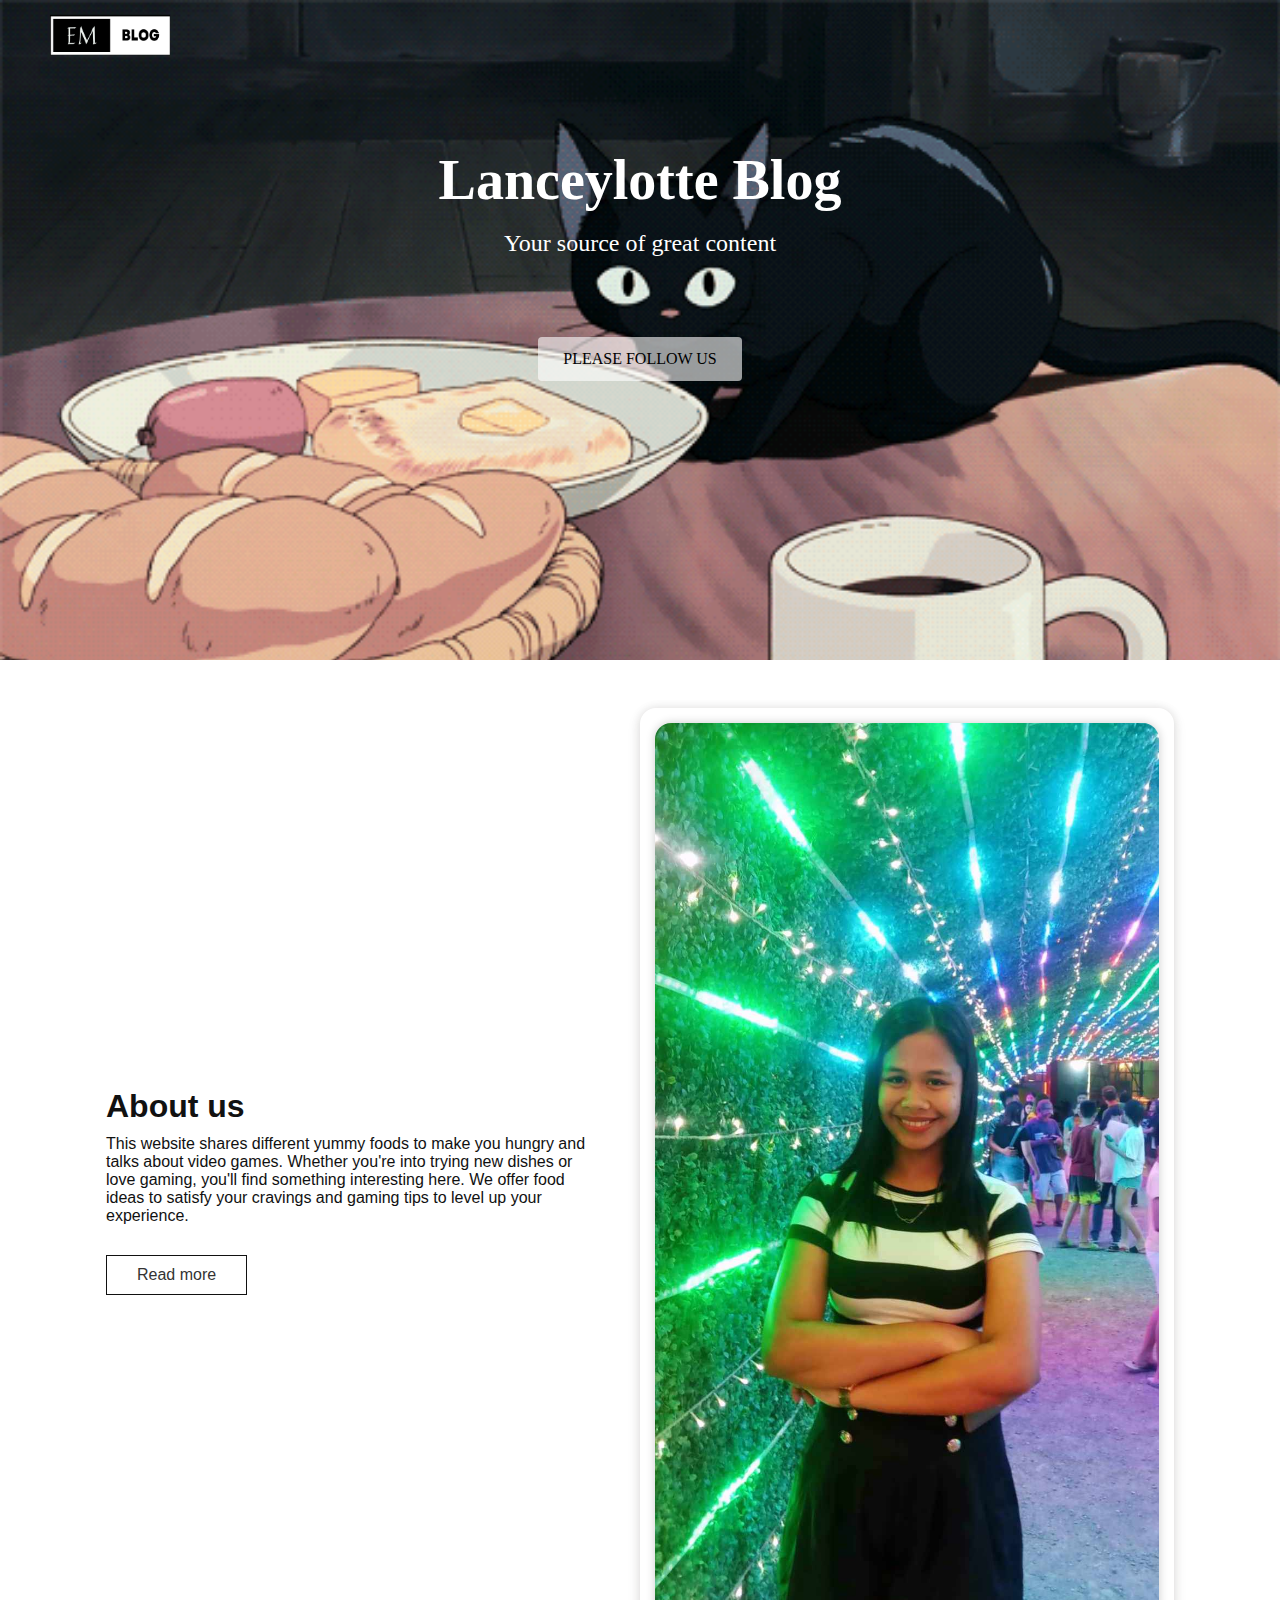
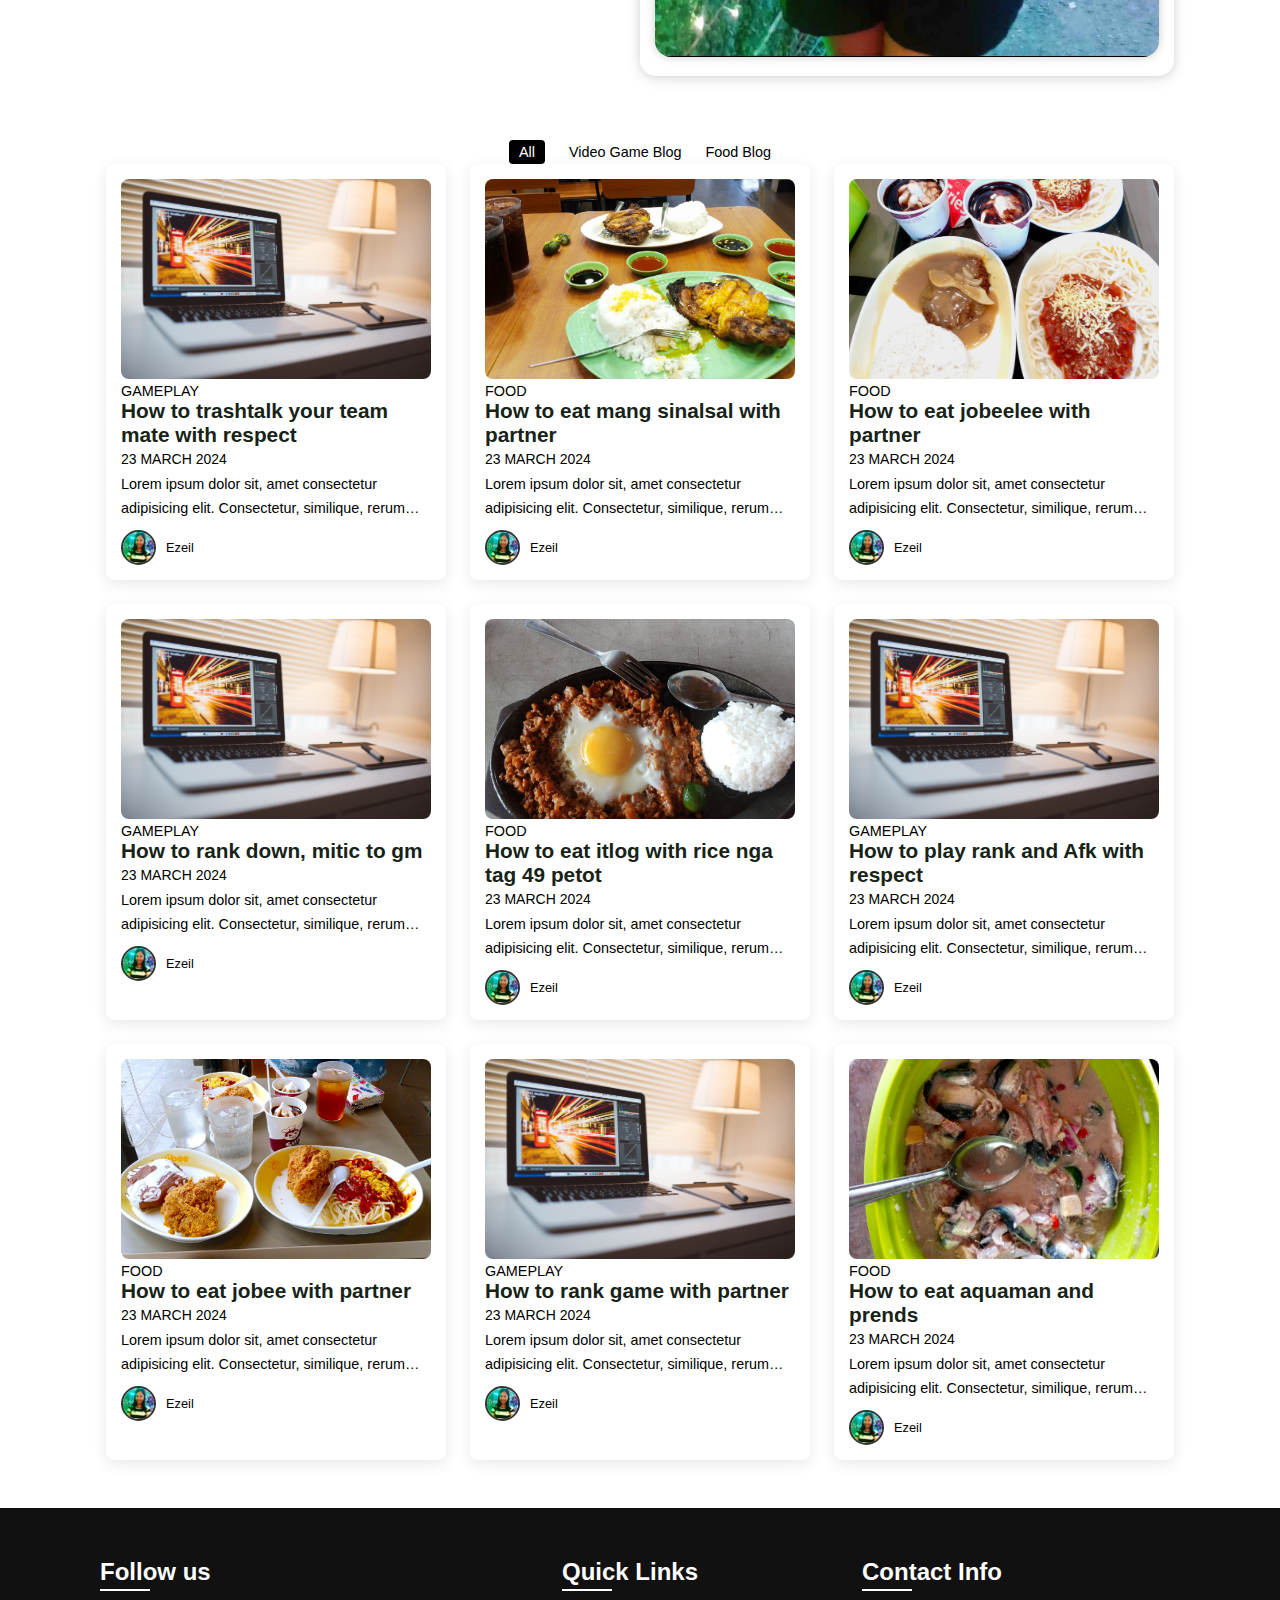
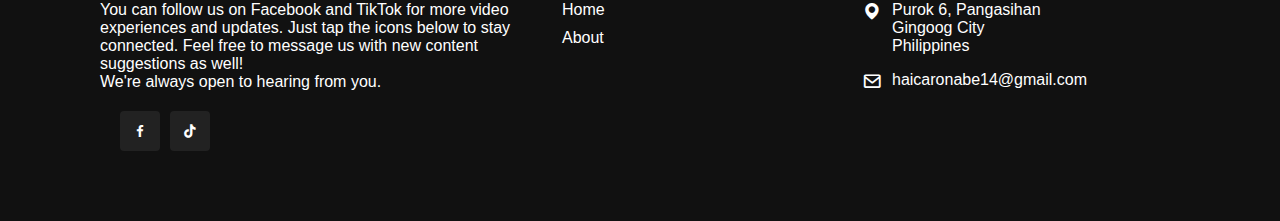
==== index.html @ 32dfd612 "ok" ====
<!DOCTYPE html>
<html lang="en">
<head>
    <meta charset="UTF-8">
    <meta http-equiv="X-UA-Compatible" content="IE=edge">
    <meta name="viewport" content="width=device-width, initial-scale=1.0">
    <title>Trend Blogger</title>
    <!-- Box-icon -->
    <link href='https://unpkg.com/boxicons@2.1.4/css/boxicons.min.css' rel='stylesheet'>
    <link rel="stylesheet" href="styles.css">
</head>
<body>

    <header>
        <div class="navcontainer">
            <img src="images/M (1).png" alt="" class="fitBg">
        </div>
        
    </header>
    <section class="home" id="home">
        <div class="home-content">
            <div class="home-text container">
                <h2 class="home-title">Lanceylotte Blog</h2>
                <br>
                <span class="home-subtitle">Your source of great content</span>
            </div>
            <div class="Follow">
                <a href="https://www.tiktok.com/@lanceylotte?_t=8kj4etvxg2M&_r=1" class="Follow">Please Follow Us</a>
            </div>
        </div>
    </section>
    
    <section class="about container" id="about">
        <div class="contentBx">
            <h2 class="titleText">About us</h2>
            <p class="title-text">
                This website shares different yummy foods to make you hungry and talks about video games. Whether you're into trying new dishes or love gaming, you'll find something interesting here. We offer food ideas to satisfy your cravings and gaming tips to level up your experience.
            </p>
            <a href="#" class="btn2">Read more</a>
        </div>
        <div class="imgBx">
            <img src="images/8.jpg" alt="" class="fitBg">
        </div>
    </section>





    <div class="post-filter container">
        <span class="filter-item active-filter" data-filter="all">All</span>
        <span class="filter-item" data-filter="tech">Video Game Blog</span>
        <span class="filter-item" data-filter="food">Food Blog</span>
    </div>
    
    <div class="post container">
        <!-- Post 1 -->
        <div class="post-box tech">
            <img src="images/img8.jpg" alt="" class="post-img">
            <h2 class="category">Gameplay</h2>
            <a href="#" class="post-title">How to trashtalk your team mate with respect</a>
            <span class="post-date">23 March 2024</span>
            <p class="post-description">Lorem ipsum dolor sit, amet consectetur adipisicing elit. Consectetur, similique, rerum excepturi harum, vitae facilis corrupti vel modi debitis est perferendis aut quasi ea unde repudiandae iste architecto. Corporis, voluptates.</p>
            <div class="profile">
                <img src="images/testi1.jpg" alt="" class="profile-img">
                <span class="profile-name">Ezeil</span>
            </div>
        </div>
        <!-- Post 2 -->
        <div class="post-box food">
            <img src="images/img2.jpg" alt="" class="post-img">
            <h2 class="category">Food</h2>
            <a href="#" class="post-title">How to eat mang sinalsal with partner</a>
            <span class="post-date">23 March 2024</span>
            <p class="post-description">Lorem ipsum dolor sit, amet consectetur adipisicing elit. Consectetur, similique, rerum excepturi harum, vitae facilis corrupti vel modi debitis est perferendis aut quasi ea unde repudiandae iste architecto. Corporis, voluptates.</p>
            <div class="profile">
                <img src="images/testi1.jpg" alt="" class="profile-img">
                <span class="profile-name">Ezeil</span>
            </div>
        </div>
        <!-- Post 3 -->
        <div class="post-box food">
            <img src="images/about.jpg" alt="" class="post-img">
            <h2 class="category">Food</h2>
            <a href="#" class="post-title">How to eat jobeelee with partner</a>
            <span class="post-date">23 March 2024</span>
            <p class="post-description">Lorem ipsum dolor sit, amet consectetur adipisicing elit. Consectetur, similique, rerum excepturi harum, vitae facilis corrupti vel modi debitis est perferendis aut quasi ea unde repudiandae iste architecto. Corporis, voluptates.</p>
            <div class="profile">
                <img src="images/testi1.jpg" alt="" class="profile-img">
                <span class="profile-name">Ezeil</span>
            </div>
        </div>
        <!-- Post 4 -->
        <div class="post-box tech">
            <img src="images/img8.jpg" alt="" class="post-img">
            <h2 class="category">Gameplay</h2>
            <a href="#" class="post-title">How to rank down, mitic to gm</a>
            <span class="post-date">23 March 2024</span>
            <p class="post-description">Lorem ipsum dolor sit, amet consectetur adipisicing elit. Consectetur, similique, rerum excepturi harum, vitae facilis corrupti vel modi debitis est perferendis aut quasi ea unde repudiandae iste architecto. Corporis, voluptates.</p>
            <div class="profile">
                <img src="images/testi1.jpg" alt="" class="profile-img">
                <span class="profile-name">Ezeil</span>
            </div>
        </div>
        <!-- Post 5 -->
        <div class="post-box food">
            <img src="images/5.jpg" alt="" class="post-img">
            <h2 class="category">Food</h2>
            <a href="#" class="post-title">How to eat itlog with rice nga tag 49 petot</a>
            <span class="post-date">23 March 2024</span>
            <p class="post-description">Lorem ipsum dolor sit, amet consectetur adipisicing elit. Consectetur, similique, rerum excepturi harum, vitae facilis corrupti vel modi debitis est perferendis aut quasi ea unde repudiandae iste architecto. Corporis, voluptates.</p>
            <div class="profile">
                <img src="images/testi1.jpg" alt="" class="profile-img">
                <span class="profile-name">Ezeil</span>
            </div>
        </div>
        <!-- Post 6 -->
        <div class="post-box tech">
            <img src="images/img8.jpg" alt="" class="post-img">
            <h2 class="category">Gameplay</h2>
            <a href="#" class="post-title">How to play rank and Afk with respect</a>
            <span class="post-date">23 March 2024</span>
            <p class="post-description">Lorem ipsum dolor sit, amet consectetur adipisicing elit. Consectetur, similique, rerum excepturi harum, vitae facilis corrupti vel modi debitis est perferendis aut quasi ea unde repudiandae iste architecto. Corporis, voluptates.</p>
            <div class="profile">
                <img src="images/testi1.jpg" alt="" class="profile-img">
                <span class="profile-name">Ezeil</span>
            </div>
        </div>
        <!-- Post 7 -->
        <div class="post-box food">
            <img src="images/6.jpg" alt="" class="post-img">
            <h2 class="category">Food</h2>
            <a href="#" class="post-title">How to eat jobee with partner</a>
            <span class="post-date">23 March 2024</span>
            <p class="post-description">Lorem ipsum dolor sit, amet consectetur adipisicing elit. Consectetur, similique, rerum excepturi harum, vitae facilis corrupti vel modi debitis est perferendis aut quasi ea unde repudiandae iste architecto. Corporis, voluptates.</p>
            <div class="profile">
                <img src="images/testi1.jpg" alt="" class="profile-img">
                <span class="profile-name">Ezeil</span>
            </div>
        </div>
        <!-- Post 1 -->
        <div class="post-box tech">
            <img src="images/img8.jpg" alt="" class="post-img">
            <h2 class="category">Gameplay</h2>
            <a href="#" class="post-title">How to rank game with partner</a>
            <span class="post-date">23 March 2024</span>
            <p class="post-description">Lorem ipsum dolor sit, amet consectetur adipisicing elit. Consectetur, similique, rerum excepturi harum, vitae facilis corrupti vel modi debitis est perferendis aut quasi ea unde repudiandae iste architecto. Corporis, voluptates.</p>
            <div class="profile">
                <img src="images/testi1.jpg" alt="" class="profile-img">
                <span class="profile-name">Ezeil</span>
            </div>
        </div>
        <!-- Post 9 -->
        <div class="post-box food">
            <img src="images/7.jpg" alt="" class="post-img">
            <h2 class="category">Food</h2>
            <a href="#" class="post-title">How to eat aquaman and prends</a>
            <span class="post-date">23 March 2024</span>
            <p class="post-description">Lorem ipsum dolor sit, amet consectetur adipisicing elit. Consectetur, similique, rerum excepturi harum, vitae facilis corrupti vel modi debitis est perferendis aut quasi ea unde repudiandae iste architecto. Corporis, voluptates.</p>
            <div class="profile">
                <img src="images/testi1.jpg" alt="" class="profile-img">
                <span class="profile-name">Ezeil</span>
            </div>
        </div>
    </div>

    <footer>
        <div class="footer-container">
            <div class="sec aboutus">
                <h2>Follow us</h2>
                <p>You can follow us on Facebook and TikTok for more video experiences and updates. Just tap the icons below to stay connected. Feel free to message us with new content suggestions as well! <br> We're always open to hearing from you.</p>
                <ul class="sci">
                    <li><a href="https://www.facebook.com/med.mabale"><i class="bx bxl-facebook"></i></a></li>
                    <li><a href="https://www.tiktok.com/@lanceylotte?_t=8kj4etvxg2M&_r=1"><i class="bx bxl-tiktok"></i></a></li>

                </ul>
            </div>
            <div class="sec quicklinks">
                <h2>Quick Links</h2>
                <ul>
                    <li><a href="#">Home</a></li>
                    <li><a href="#">About</a></li>
                </ul>
            </div>
            <div class="sec contactBx">
                <h2>Contact Info</h2>
                <ul class="info">
                    <li>
                        <span><i class='bx bxs-map'></i></span>
                        <span>Purok 6, Pangasihan <br> Gingoog City <br> Philippines</span>
                    </li>
                    <li>
                        <span><i class='bx bx-envelope' ></i></span>
                        <p><a href="mailto:haicaronabe14@gmail.com">haicaronabe14@gmail.com</a></p>
                    </li>
                </ul>
            </div>
        </div>
    </footer>

    
    <script src="https://ajax.googleapis.com/ajax/libs/jquery/3.5.1/jquery.min.js"></script>
    <script src="main.js"></script>
</body>
</html>
---- styles.css ----
@import url('https://fonts.googleapis.com/css2?family=Dancing Script&display=swap');

*{
    font-family: Arial, Helvetica, sans-serif;
    margin: 0;
    padding: 0;
    scroll-behavior: smooth;
    scroll-padding-top: 2rem;
    box-sizing: border-box;
}

/* root values */
:root{
    --container-color: #1a1e21;
    --second-color: #000000;
    --text-color: #172317;
    --bg-color: #fff;
}

::selection{
    color: var(--bg-color);
    background: var(--second-color);
}

a{
    text-decoration: none;
}

li{
    list-style: none;
}

img{
    width: 100%;

}

section{
    padding: 3rem 0 2rem;
}

.container{
    max-width: 1068px;
    margin: auto;
    width: 100%;
}

a{
    color: #fff;
}

/* Header */
header{
    position: fixed;
    top: 0;
    left: 0;
    width: 100%;
    z-index: 200;
}

header.shadow{
    background: var(--bg-color);
    box-shadow: 0 1px 4px hsl(0 4% 14% / 10%);
    transition: .5s;
}

header.shadow .logo{
    color: var(--text-color);
}

.nav{
    display: flex;
    align-items: center;
    justify-content: space-between;
    padding: 18px 0;
}

.navcontainer img {
    width: 120px; /* Set the width of the image */
    height: 40px; /* Maintain aspect ratio */
    margin-left: 50px;
    margin-top: 15px;
}



.Follow {
    position: relative; /* Ensure the button is positioned relative to its container */
    z-index: 2; /* Ensure button is above the background */
    margin-top: 20px; /* Adjust margin if necessary */
    text-align: center;
}

.Follow a {
    display: inline-block;
    padding: 1% 2%; /* Adjust padding using percentage values */
    text-transform: uppercase;
    font-weight: 500;
    border-radius: 4px;
    background: rgba(255, 255,255, 0.6); /* Faded black color */
    color: rgba(0, 0, 0); /* Faded black text */
    font-family: cursive;
    text-decoration: none;
    transition: 0.5s;
}

.Follow a:hover {
    background: rgba(0, 0, 0, 0.7); /* Faded black on hover */
    color: rgba(255, 255, 255, 0.9); /* White text on hover */
    transition: 0.5s;
}


.home {
    width: 100%;
    min-height: 660px;
    position: relative; /* Add position relative for absolute positioning */
}

.home::after,
.home::before {
    content: "";
    position: absolute;
    top: 0;
    left: 0;
    width: 100%;
    height: 100%;
    background-repeat: no-repeat;
    background-size: cover;
    animation: swapBackground 10s linear infinite; /* Change 10s to 5s for swapping every 5 seconds */
    z-index: -1; /* Set a negative z-index to move behind the content */
}

@keyframes swapBackground {
    0%, 50% {
        opacity: 1;
    }
    50.01%, 100% {
        opacity: 0;
    }
}

.home::after {
    background-image: url("images/11.gif"); /* Initial background */
    animation-delay: 5s; /* Delay the start of animation */
}

.home::before {
    background-image: url("images/12.gif"); /* Second background */
    animation-delay: 0s; /* No delay for second background */
}

.home-content {
    position: relative;
    z-index: 1; /* Ensure content is above background */
}

/* Additional styles for .Follow, .container, etc. */



.home-text{
    color: var(--bg-color);
    display: flex;
    flex-direction: column;
    align-items: center; /* Center horizontally */
    text-align: center; /* Center text */
}

.home-title{
    font-size: 3.5rem;
    font-family: cursive;
    margin-top: 100px;
}

.home-subtitle{
    font-size: 1.5rem;
    font-weight: 400;
    font-family: cursive;
    margin-bottom: 40px;
}

.about{
    position: relative;
    width: 100%;
    display: flex !important;
    justify-content: center;
    align-items: center;
}

.about .contentBx{
    max-width: 50%;
    width: 50%;
    text-align: left;
    padding-right: 40px;
}

.titleText{
    font-weight: 600;
    color: #111;
    font-size: 2rem;
    margin-bottom: 10px;
}

.title-text{
    color: #111;
    font-size: 1em;
}

.about .imgBx {
    position: relative;
    min-width: 50%;
    width: 50%;
    min-height: 500px;
    box-shadow: 0 4px 14px hsl(35deg 25% 15% / 10%), 0 0 10px rgba(0, 0, 0, 0.1); /* Adding additional shadow */
    padding: 15px;
    border-radius: 1rem;
}

.about .imgBx .fitBg {
    border-radius: 1rem;
    box-shadow: 0 0 10px rgba(0, 0, 0, 0.2); /* Adding shadow to .fitBg */
}

.btn2{
    position: relative;
    display: inline-block;
    margin-top: 30px;
    padding: 10px 30px;
    background: #fff;
    border: .8px solid #111;
    color: #333;
    text-decoration: none;
    transition: 0.5s;
}

.btn2:hover{
    background-color: var(--second-color);
    border: none;
    color: #fff;
    transition: 0.5s;
}

.post-filter{
    display: flex;
    justify-content: center;
    align-items: center;
    column-gap: 1.5rem;
    margin-top: 2rem !important;
}

.filter-item{
    font-size: 0.9rem;
    font-weight: 500;
    cursor: pointer;
}

.active-filter{
    background: var(--second-color);
    color: var(--bg-color);
    padding: 4px 10px;
    border-radius: 4px;
}

.post{
    display: grid;
    grid-template-columns: repeat(auto-fit, minmax(280px, auto));
    justify-content: center;
    gap: 1.5rem;
}

.post-box{
    background: var(--bg-color);
    box-shadow: 0 4px 14px hsl(35deg 25% 15% / 10%);
    padding: 15px;
    border-radius: 0.5rem;
}

.post-img{
    width: 100%;
    height: 200px;
    object-fit: cover;
    object-position: center;
    border-radius: 0.5rem;
}

.category{
    font-size: 0.9rem;
    font-weight: 500;
    text-transform: uppercase;
    color: var(--second-color);
}

.post-title{
    font-size: 1.3rem;
    font-weight: 600;
    color: var(--text-color);
    display: -webkit-box;
    -webkit-line-clamp: 2;
    -webkit-box-orient: vertical;
    overflow: hidden;
}

.post-date{
    display: flex;
    font-size: 0.875rem;
    text-transform: uppercase;
    margin-top: 4px;
    font-weight: 400;
}

.post-description{
    font-size: 0.9rem;
    line-height: 1.5rem;
    margin: 5px 0 10px;
    display: -webkit-box;
    -webkit-line-clamp: 2;
    -webkit-box-orient: vertical;
    overflow: hidden;
}

.profile{
    display: flex;
    align-items: center;
    gap: 10px;
}

.profile-img{
    width: 35px;
    height: 35px;
    border-radius: 50%;
    object-fit: cover;
    object-position: center;
    border: 2px solid rgba(0, 0,0, 0.8);
}

.profile-name{
    font-size: .8rem;
    font-weight: 500;
}

footer{
    position: relative;
    width: 100%;
    height: auto;
    padding: 50px 100px;
    margin-top: 3rem;
    background: #111;
    display: flex;
    font-family: sans-serif;
    justify-content: space-between;
}

.footer-container{
    display: flex;
    justify-content: space-between;
    flex-wrap: wrap;
    flex-direction: row;
}

.footer-container .sec{
    margin-right: 30px;
}

.footer-container .sec.aboutus{
    width: 40%;
}

.footer-container h2{
    position: relative;
    color: #fff;
    margin-bottom: 15px;
}

.footer-container h2::before{
    content: '';
    position: absolute;
    bottom: -5px;
    left: 0;
    width: 50px;
    height: 2px;
    background: var(--bg-color);
}

footer p{
    color: #fff;
}

.sci{
    margin: 20px;
    display: flex;
}

.sci li{
    list-style: none;
}

.sci li a{
    display: inline-block;
    width: 40px;
    height: 40px;
    background: #222;
    display: flex;
    justify-content: center;
    align-items: center;
    margin-right: 10px;
    text-decoration: none;
    border-radius: 4px;
    transition: .5s;
}

.sci li a:hover{
    background: #fff;
    color: #000000;
}

.sci i a .bx{
    color: #fff;
    font-size: 20px;
}

.quicklinks{
    position: relative;
    width: 25%;
}

.quicklinks ul li{
    list-style: none;
}

.quicklinks ul li a{
    color: #fff;
    text-decoration: none;
    margin-bottom: 10px;
    display: inline-block;
    transition: .3s;
}

.quicklinks ul li a:hover{
    color: #999;
}

.footer-container .contactBx{
    width: calc(35% - 60px);
    margin-right: 0 !important;
}

.contactBx .info{
    position: relative;
}

.contactBx .info li{
    display: flex !important;
    margin-bottom: 16px;
}

.contactBx .info li span:nth-child(1){
    color: #fff;
    font-size: 20px;
    margin-right: 10px;
}

.contactBx .info li span{
    color: #fff;
}

.contactBx .info li a{
    color: #fff;
    text-decoration: none;
    transition: .5s;
}

.contactBx .info li a:hover{
    color: #999;
}

@media (max-width: 1060px){
    .container{
        margin: 0 auto;
        width: 95%;
    }

    .home-text{
        width: 100%
    }
}

@media (max-width: 768px){
    .nav{
        padding: 10px 0;
    }

    section{
        padding: 2rem 0 !important;
    }

    .header-content{
        margin-top: 3rem !important;
    }

    .home{
        min-height: 380px;
    }

    .home-title{
        font-size: 3rem;
    }

    .header-title{
        font-size: 2rem;
    }

    .header-img{
        height: 370px;
    }

    .about{
        flex-direction: column;
    }

    .about .contentBx{
        min-width: 100%;
        width: 100%;
        text-align: center;
        padding-right: 0px;
    }

    .about .contentBx,
    .about .imgBx{
        min-width: 100%;
        width: 100%;
        padding-right: 0px;
        text-align: center;
    }

    .about .imgBx{
        min-height: 250px;
    }

    .btn2{
        margin-bottom: 30px;
    }

    .post-header{
        height: 435px;
    }

    .post-header{
        margin-top: 9rem !important;
    }
}

@media (max-width: 570px){
    .post-header{
        height: 390px;
    }

    .header-title{
        width: 100%;
    }

    .header-img{
        height: 340px;
    }
}

@media (max-width: 396px){
    .home-title{
        font-size: 2rem;
    }

    .home-subtitle{
        font-size: 0.9rem;
    }

    .home{
        min-height: 300px;
    }

    .post-box{
        padding: 10px;
    }

    .header-title{
        font-size: 1.4rem;
    }

    .header-img{
        height: 240px;
    }

    .post-header{
        height: 335px;
    }

    .header-img{
        height: 340px;
    }
}

/* Footer Media Query */
@media (max-width: 991px){
    footer{
        padding: 40px;
        font-size: 20px;
    }

    footer .footer-container{
        flex-direction: column;
    }

    footer .footer-container .sec{
        margin-right: 0;
        margin-bottom: 40px;
    }

    footer .footer-container .sec.aboutus{
        width: 100% !important;
    }

    footer .footer-container .quicklinks{
        width: 100%;
    }

    footer .footer-container .contactBx{
        width: 100%;
    }
}
/* Adjust button size for smaller screens */
@media screen and (max-width: 768px) {
    .Follow a {
        padding: 4% 8%; /* Adjust padding for smaller screens */
    }
}
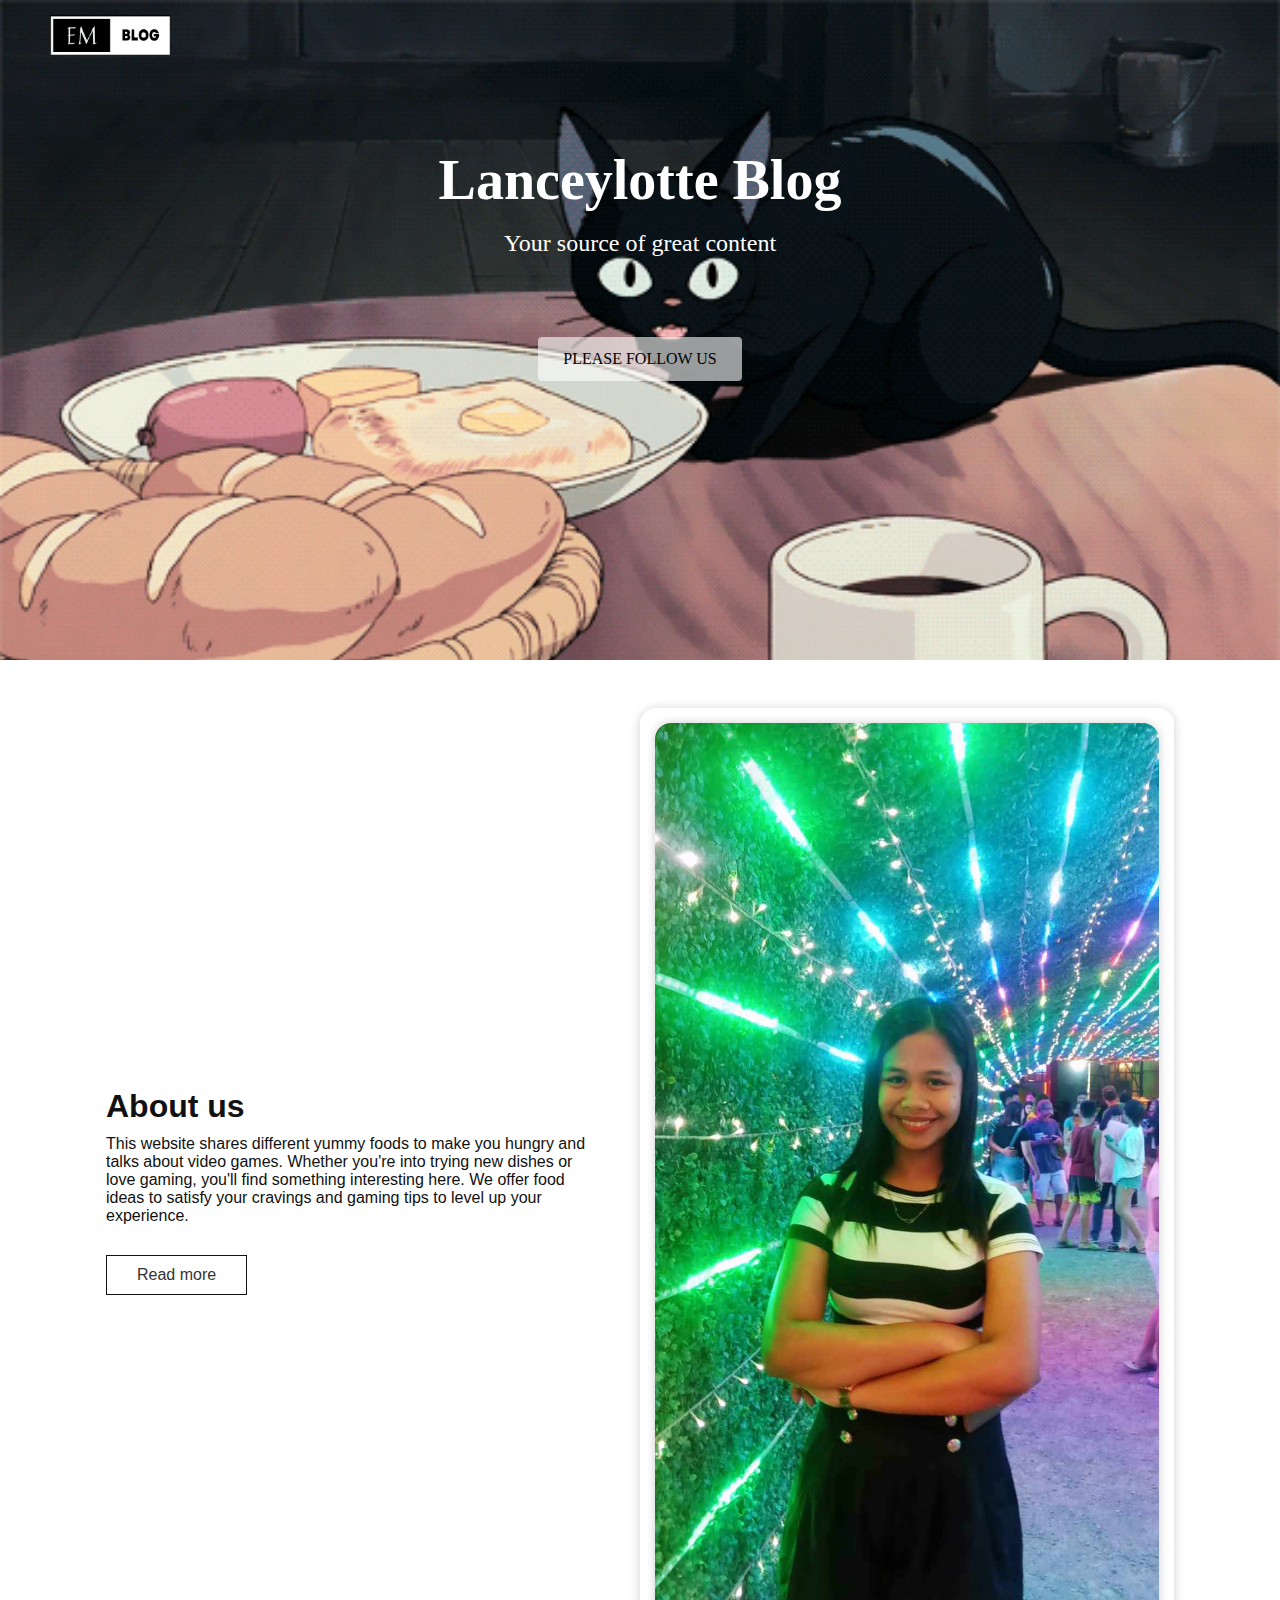
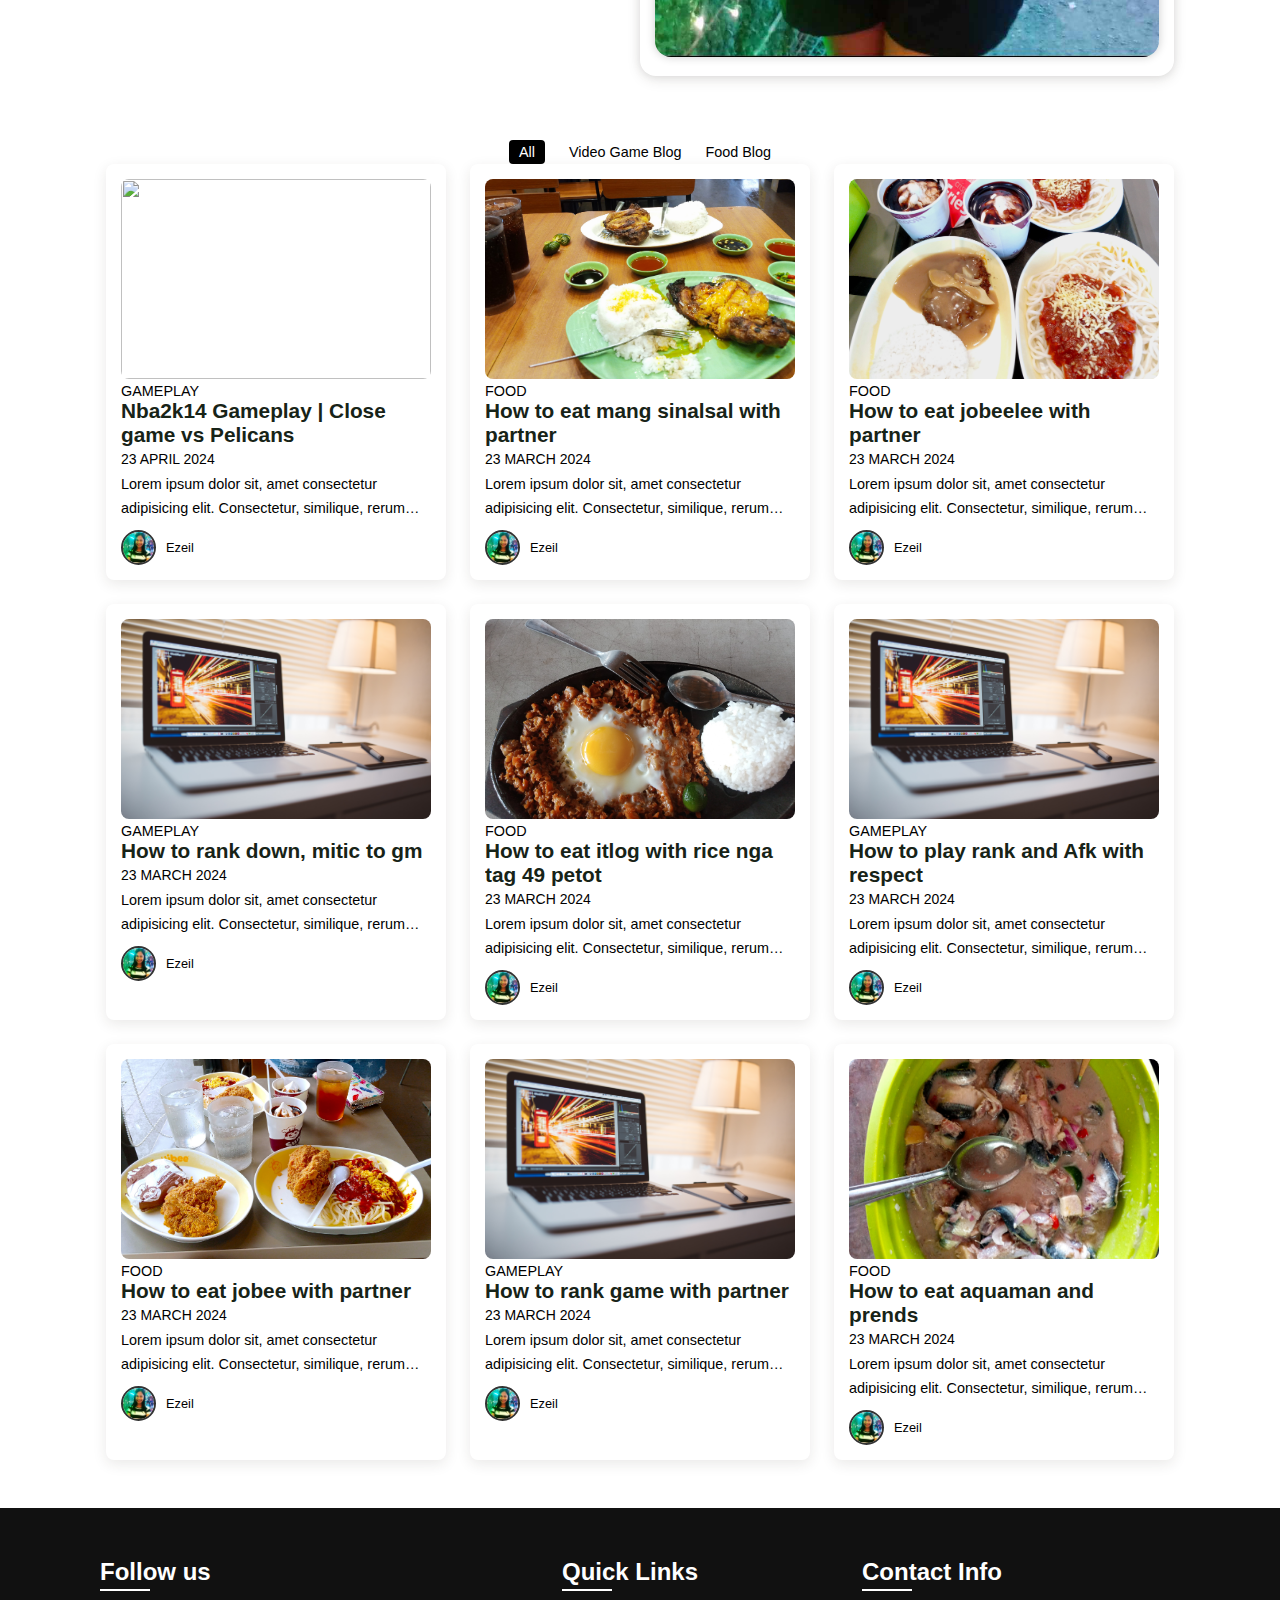
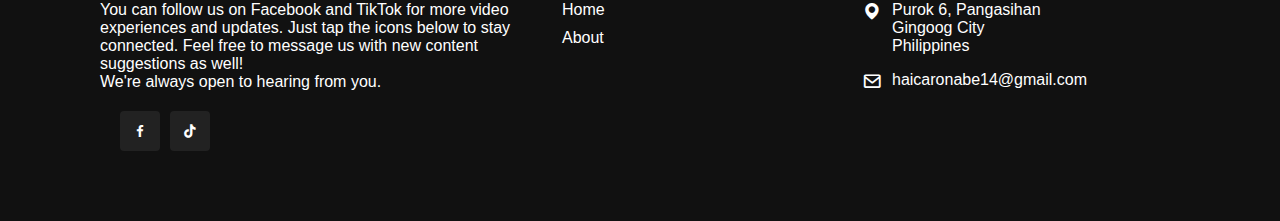
==== commit 47099ef7: "index.html" ====
--- a/index.html
+++ b/index.html
@@ -57,10 +57,10 @@
     <div class="post container">
         <!-- Post 1 -->
         <div class="post-box tech">
-            <img src="images/img8.jpg" alt="" class="post-img">
-            <h2 class="category">Gameplay</h2>
-            <a href="#" class="post-title">How to trashtalk your team mate with respect</a>
-            <span class="post-date">23 March 2024</span>
+            <img src="images/blog1.png" alt="" class="post-img">
+            <h2 class="category">Gameplay</h2>
+            <a href="review1.html" class="post-title">Nba2k14 Gameplay | Close game vs Pelicans</a>
+            <span class="post-date">23 April 2024</span>
             <p class="post-description">Lorem ipsum dolor sit, amet consectetur adipisicing elit. Consectetur, similique, rerum excepturi harum, vitae facilis corrupti vel modi debitis est perferendis aut quasi ea unde repudiandae iste architecto. Corporis, voluptates.</p>
             <div class="profile">
                 <img src="images/testi1.jpg" alt="" class="profile-img">
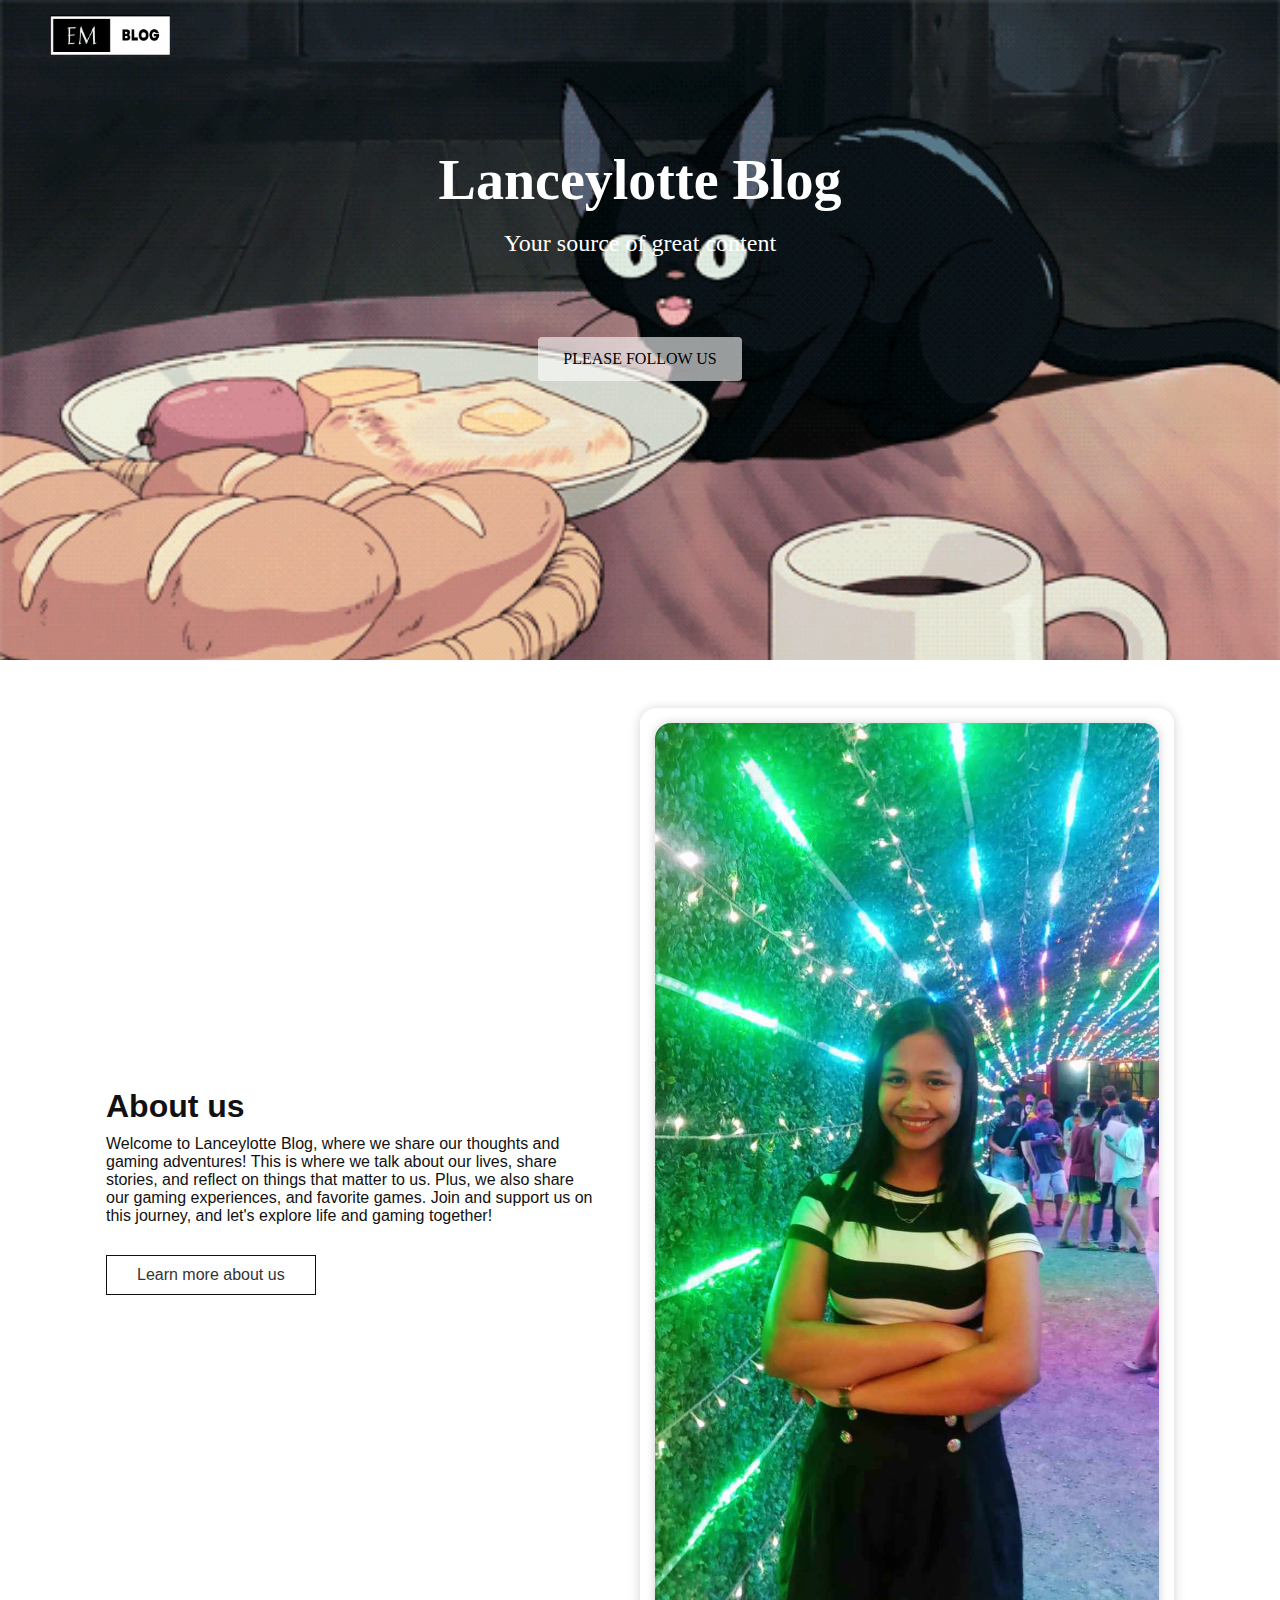
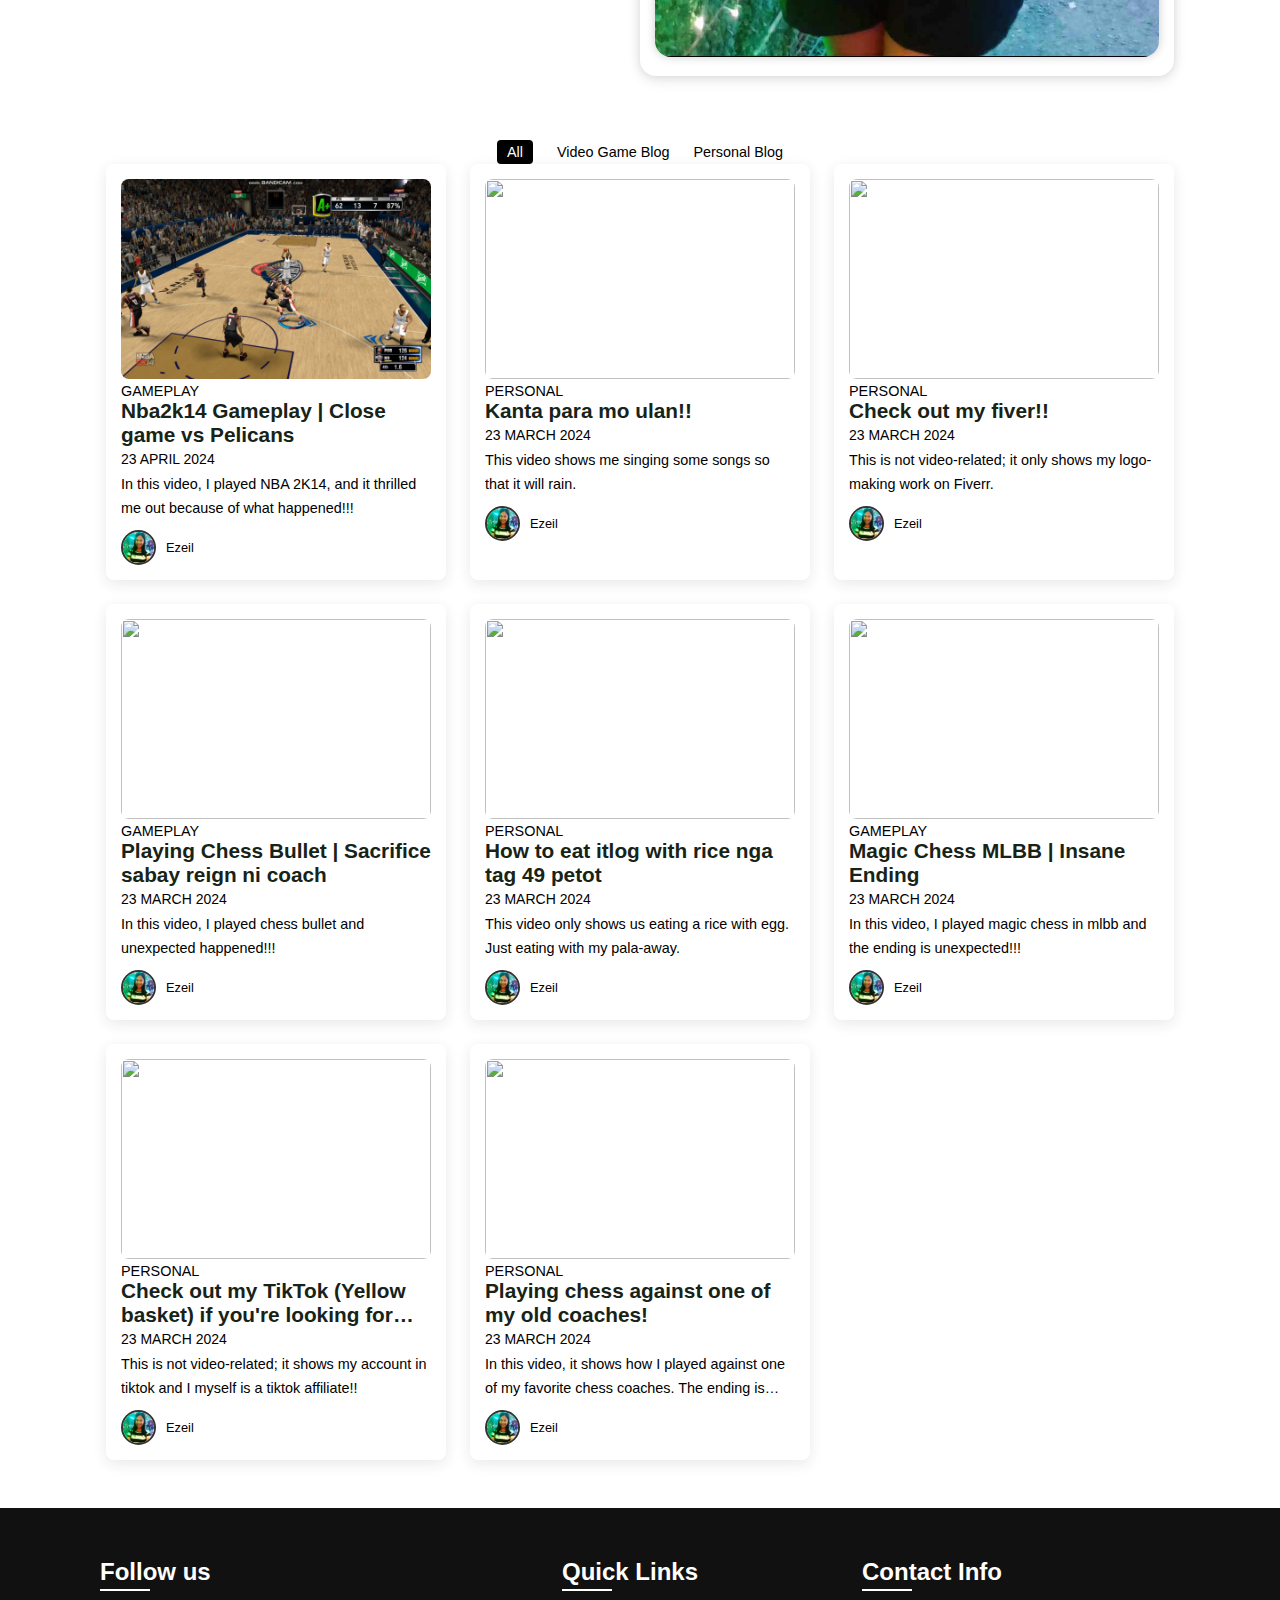
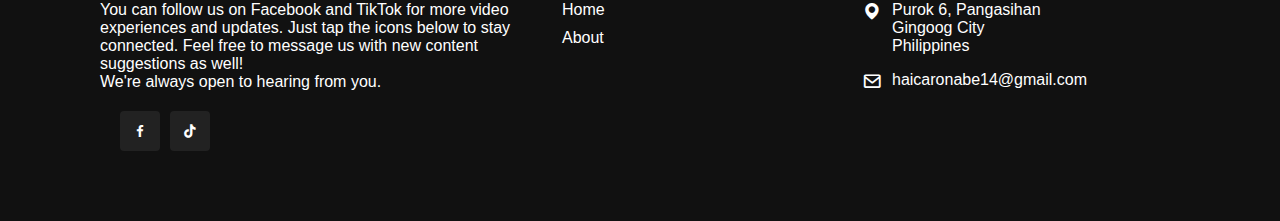
==== commit b318aac5: "Add files via upload" ====
--- a/index.html
+++ b/index.html
@@ -1,206 +1,194 @@
-
-<!DOCTYPE html>
-<html lang="en">
-<head>
-    <meta charset="UTF-8">
-    <meta http-equiv="X-UA-Compatible" content="IE=edge">
-    <meta name="viewport" content="width=device-width, initial-scale=1.0">
-    <title>Trend Blogger</title>
-    <!-- Box-icon -->
-    <link href='https://unpkg.com/boxicons@2.1.4/css/boxicons.min.css' rel='stylesheet'>
-    <link rel="stylesheet" href="styles.css">
-</head>
-<body>
-
-    <header>
-        <div class="navcontainer">
-            <img src="images/M (1).png" alt="" class="fitBg">
-        </div>
-        
-    </header>
-    <section class="home" id="home">
-        <div class="home-content">
-            <div class="home-text container">
-                <h2 class="home-title">Lanceylotte Blog</h2>
-                <br>
-                <span class="home-subtitle">Your source of great content</span>
-            </div>
-            <div class="Follow">
-                <a href="https://www.tiktok.com/@lanceylotte?_t=8kj4etvxg2M&_r=1" class="Follow">Please Follow Us</a>
-            </div>
-        </div>
-    </section>
-    
-    <section class="about container" id="about">
-        <div class="contentBx">
-            <h2 class="titleText">About us</h2>
-            <p class="title-text">
-                This website shares different yummy foods to make you hungry and talks about video games. Whether you're into trying new dishes or love gaming, you'll find something interesting here. We offer food ideas to satisfy your cravings and gaming tips to level up your experience.
-            </p>
-            <a href="#" class="btn2">Read more</a>
-        </div>
-        <div class="imgBx">
-            <img src="images/8.jpg" alt="" class="fitBg">
-        </div>
-    </section>
-
-
-
-
-
-    <div class="post-filter container">
-        <span class="filter-item active-filter" data-filter="all">All</span>
-        <span class="filter-item" data-filter="tech">Video Game Blog</span>
-        <span class="filter-item" data-filter="food">Food Blog</span>
-    </div>
-    
-    <div class="post container">
-        <!-- Post 1 -->
-        <div class="post-box tech">
-            <img src="images/blog1.png" alt="" class="post-img">
-            <h2 class="category">Gameplay</h2>
-            <a href="review1.html" class="post-title">Nba2k14 Gameplay | Close game vs Pelicans</a>
-            <span class="post-date">23 April 2024</span>
-            <p class="post-description">Lorem ipsum dolor sit, amet consectetur adipisicing elit. Consectetur, similique, rerum excepturi harum, vitae facilis corrupti vel modi debitis est perferendis aut quasi ea unde repudiandae iste architecto. Corporis, voluptates.</p>
-            <div class="profile">
-                <img src="images/testi1.jpg" alt="" class="profile-img">
-                <span class="profile-name">Ezeil</span>
-            </div>
-        </div>
-        <!-- Post 2 -->
-        <div class="post-box food">
-            <img src="images/img2.jpg" alt="" class="post-img">
-            <h2 class="category">Food</h2>
-            <a href="#" class="post-title">How to eat mang sinalsal with partner</a>
-            <span class="post-date">23 March 2024</span>
-            <p class="post-description">Lorem ipsum dolor sit, amet consectetur adipisicing elit. Consectetur, similique, rerum excepturi harum, vitae facilis corrupti vel modi debitis est perferendis aut quasi ea unde repudiandae iste architecto. Corporis, voluptates.</p>
-            <div class="profile">
-                <img src="images/testi1.jpg" alt="" class="profile-img">
-                <span class="profile-name">Ezeil</span>
-            </div>
-        </div>
-        <!-- Post 3 -->
-        <div class="post-box food">
-            <img src="images/about.jpg" alt="" class="post-img">
-            <h2 class="category">Food</h2>
-            <a href="#" class="post-title">How to eat jobeelee with partner</a>
-            <span class="post-date">23 March 2024</span>
-            <p class="post-description">Lorem ipsum dolor sit, amet consectetur adipisicing elit. Consectetur, similique, rerum excepturi harum, vitae facilis corrupti vel modi debitis est perferendis aut quasi ea unde repudiandae iste architecto. Corporis, voluptates.</p>
-            <div class="profile">
-                <img src="images/testi1.jpg" alt="" class="profile-img">
-                <span class="profile-name">Ezeil</span>
-            </div>
-        </div>
-        <!-- Post 4 -->
-        <div class="post-box tech">
-            <img src="images/img8.jpg" alt="" class="post-img">
-            <h2 class="category">Gameplay</h2>
-            <a href="#" class="post-title">How to rank down, mitic to gm</a>
-            <span class="post-date">23 March 2024</span>
-            <p class="post-description">Lorem ipsum dolor sit, amet consectetur adipisicing elit. Consectetur, similique, rerum excepturi harum, vitae facilis corrupti vel modi debitis est perferendis aut quasi ea unde repudiandae iste architecto. Corporis, voluptates.</p>
-            <div class="profile">
-                <img src="images/testi1.jpg" alt="" class="profile-img">
-                <span class="profile-name">Ezeil</span>
-            </div>
-        </div>
-        <!-- Post 5 -->
-        <div class="post-box food">
-            <img src="images/5.jpg" alt="" class="post-img">
-            <h2 class="category">Food</h2>
-            <a href="#" class="post-title">How to eat itlog with rice nga tag 49 petot</a>
-            <span class="post-date">23 March 2024</span>
-            <p class="post-description">Lorem ipsum dolor sit, amet consectetur adipisicing elit. Consectetur, similique, rerum excepturi harum, vitae facilis corrupti vel modi debitis est perferendis aut quasi ea unde repudiandae iste architecto. Corporis, voluptates.</p>
-            <div class="profile">
-                <img src="images/testi1.jpg" alt="" class="profile-img">
-                <span class="profile-name">Ezeil</span>
-            </div>
-        </div>
-        <!-- Post 6 -->
-        <div class="post-box tech">
-            <img src="images/img8.jpg" alt="" class="post-img">
-            <h2 class="category">Gameplay</h2>
-            <a href="#" class="post-title">How to play rank and Afk with respect</a>
-            <span class="post-date">23 March 2024</span>
-            <p class="post-description">Lorem ipsum dolor sit, amet consectetur adipisicing elit. Consectetur, similique, rerum excepturi harum, vitae facilis corrupti vel modi debitis est perferendis aut quasi ea unde repudiandae iste architecto. Corporis, voluptates.</p>
-            <div class="profile">
-                <img src="images/testi1.jpg" alt="" class="profile-img">
-                <span class="profile-name">Ezeil</span>
-            </div>
-        </div>
-        <!-- Post 7 -->
-        <div class="post-box food">
-            <img src="images/6.jpg" alt="" class="post-img">
-            <h2 class="category">Food</h2>
-            <a href="#" class="post-title">How to eat jobee with partner</a>
-            <span class="post-date">23 March 2024</span>
-            <p class="post-description">Lorem ipsum dolor sit, amet consectetur adipisicing elit. Consectetur, similique, rerum excepturi harum, vitae facilis corrupti vel modi debitis est perferendis aut quasi ea unde repudiandae iste architecto. Corporis, voluptates.</p>
-            <div class="profile">
-                <img src="images/testi1.jpg" alt="" class="profile-img">
-                <span class="profile-name">Ezeil</span>
-            </div>
-        </div>
-        <!-- Post 1 -->
-        <div class="post-box tech">
-            <img src="images/img8.jpg" alt="" class="post-img">
-            <h2 class="category">Gameplay</h2>
-            <a href="#" class="post-title">How to rank game with partner</a>
-            <span class="post-date">23 March 2024</span>
-            <p class="post-description">Lorem ipsum dolor sit, amet consectetur adipisicing elit. Consectetur, similique, rerum excepturi harum, vitae facilis corrupti vel modi debitis est perferendis aut quasi ea unde repudiandae iste architecto. Corporis, voluptates.</p>
-            <div class="profile">
-                <img src="images/testi1.jpg" alt="" class="profile-img">
-                <span class="profile-name">Ezeil</span>
-            </div>
-        </div>
-        <!-- Post 9 -->
-        <div class="post-box food">
-            <img src="images/7.jpg" alt="" class="post-img">
-            <h2 class="category">Food</h2>
-            <a href="#" class="post-title">How to eat aquaman and prends</a>
-            <span class="post-date">23 March 2024</span>
-            <p class="post-description">Lorem ipsum dolor sit, amet consectetur adipisicing elit. Consectetur, similique, rerum excepturi harum, vitae facilis corrupti vel modi debitis est perferendis aut quasi ea unde repudiandae iste architecto. Corporis, voluptates.</p>
-            <div class="profile">
-                <img src="images/testi1.jpg" alt="" class="profile-img">
-                <span class="profile-name">Ezeil</span>
-            </div>
-        </div>
-    </div>
-
-    <footer>
-        <div class="footer-container">
-            <div class="sec aboutus">
-                <h2>Follow us</h2>
-                <p>You can follow us on Facebook and TikTok for more video experiences and updates. Just tap the icons below to stay connected. Feel free to message us with new content suggestions as well! <br> We're always open to hearing from you.</p>
-                <ul class="sci">
-                    <li><a href="https://www.facebook.com/med.mabale"><i class="bx bxl-facebook"></i></a></li>
-                    <li><a href="https://www.tiktok.com/@lanceylotte?_t=8kj4etvxg2M&_r=1"><i class="bx bxl-tiktok"></i></a></li>
-
-                </ul>
-            </div>
-            <div class="sec quicklinks">
-                <h2>Quick Links</h2>
-                <ul>
-                    <li><a href="#">Home</a></li>
-                    <li><a href="#">About</a></li>
-                </ul>
-            </div>
-            <div class="sec contactBx">
-                <h2>Contact Info</h2>
-                <ul class="info">
-                    <li>
-                        <span><i class='bx bxs-map'></i></span>
-                        <span>Purok 6, Pangasihan <br> Gingoog City <br> Philippines</span>
-                    </li>
-                    <li>
-                        <span><i class='bx bx-envelope' ></i></span>
-                        <p><a href="mailto:haicaronabe14@gmail.com">haicaronabe14@gmail.com</a></p>
-                    </li>
-                </ul>
-            </div>
-        </div>
-    </footer>
-
-    
-    <script src="https://ajax.googleapis.com/ajax/libs/jquery/3.5.1/jquery.min.js"></script>
-    <script src="main.js"></script>
-</body>
-</html>
+
+<!DOCTYPE html>
+<html lang="en">
+<head>
+    <meta charset="UTF-8">
+    <meta http-equiv="X-UA-Compatible" content="IE=edge">
+    <meta name="viewport" content="width=device-width, initial-scale=1.0">
+    <title>Trend Blogger</title>
+    <!-- Box-icon -->
+    <link href='https://unpkg.com/boxicons@2.1.4/css/boxicons.min.css' rel='stylesheet'>
+    <link rel="stylesheet" href="styles.css">
+</head>
+<body>
+
+    <header>
+        <div class="navcontainer">
+            <img src="images/M (1).png" alt="" class="fitBg">
+        </div>
+        
+    </header>
+    <section class="home" id="home">
+        <div class="home-content">
+            <div class="home-text container">
+                <h2 class="home-title">Lanceylotte Blog</h2>
+                <br>
+                <span class="home-subtitle">Your source of great content</span>
+            </div>
+            <div class="Follow">
+                <a href="https://www.tiktok.com/@lanceylotte?_t=8kj4etvxg2M&_r=1" class="Follow">Please Follow Us</a>
+            </div>
+        </div>
+    </section>
+    
+    <section class="about container" id="about">
+        <div class="contentBx">
+            <h2 class="titleText">About us</h2>
+            <p class="title-text">
+                Welcome to Lanceylotte Blog, where we share our thoughts and gaming adventures! This is where we talk about our lives, share stories, and reflect on things that matter to us. Plus, we also share our gaming experiences, and favorite games. Join and support us on this journey, and let's explore life and gaming together!
+            </p>
+            <a href="https://www.facebook.com/med.mabale" class="btn2">Learn more about us</a>
+        </div>
+        <div class="imgBx">
+            <img src="images/8.jpg" alt="" class="fitBg">
+        </div>
+    </section>
+
+
+
+
+
+    <div class="post-filter container">
+        <span class="filter-item active-filter" data-filter="all">All</span>
+        <span class="filter-item" data-filter="tech">Video Game Blog</span>
+        <span class="filter-item" data-filter="food">Personal Blog</span>
+    </div>
+    
+    <div class="post container">
+        <!-- Post 1 -->
+        <div class="post-box tech">
+            <img src="images/blog1.png" alt="" class="post-img">
+            <h2 class="category">Gameplay</h2>
+            <a href="review1.html" class="post-title">Nba2k14 Gameplay | Close game vs Pelicans</a>
+            <span class="post-date">23 April 2024</span>
+            <p class="post-description">In this video, I played NBA 2K14, and it thrilled me out because of what happened!!!</p>
+            <div class="profile">
+                <img src="images/testi1.jpg" alt="" class="profile-img">
+                <span class="profile-name">Ezeil</span>
+            </div>
+        </div>
+        <!-- Post 2 -->
+        <div class="post-box food">
+            <img src="images/blog2.png" alt="" class="post-img">
+            <h2 class="category">Personal</h2>
+            <a href="review2.html" class="post-title">Kanta para mo ulan!!</a>
+            <span class="post-date">23 March 2024</span>
+            <p class="post-description">This video shows me singing some songs so that it will rain.</p>
+            <div class="profile">
+                <img src="images/testi1.jpg" alt="" class="profile-img">
+                <span class="profile-name">Ezeil</span>
+            </div>
+        </div>
+        <!-- Post 3 -->
+        <div class="post-box food">
+            <img src="images/blog3.png" alt="" class="post-img">
+            <h2 class="category">Personal</h2>
+            <a href="review3.html" class="post-title">Check out my fiver!!</a>
+            <span class="post-date">23 March 2024</span>
+            <p class="post-description">This is not video-related; it only shows my logo-making work on Fiverr.</p>
+            <div class="profile">
+                <img src="images/testi1.jpg" alt="" class="profile-img">
+                <span class="profile-name">Ezeil</span>
+            </div>
+        </div>
+        <!-- Post 4 -->
+        <div class="post-box tech">
+            <img src="images/blog4.png" alt="" class="post-img">
+            <h2 class="category">Gameplay</h2>
+            <a href="review4.html" class="post-title">Playing Chess Bullet | Sacrifice sabay reign ni coach</a>
+            <span class="post-date">23 March 2024</span>
+            <p class="post-description">In this video, I played chess bullet and unexpected happened!!!</p>
+            <div class="profile">
+                <img src="images/testi1.jpg" alt="" class="profile-img">
+                <span class="profile-name">Ezeil</span>
+            </div>
+        </div>
+        <!-- Post 5 -->
+        <div class="post-box food">
+            <img src="images/blog5.png" alt="" class="post-img">
+            <h2 class="category">Personal</h2>
+            <a href="review5.html" class="post-title">How to eat itlog with rice nga tag 49 petot</a>
+            <span class="post-date">23 March 2024</span>
+            <p class="post-description">This video only shows us eating a rice with egg. Just eating with my pala-away.</p>
+            <div class="profile">
+                <img src="images/testi1.jpg" alt="" class="profile-img">
+                <span class="profile-name">Ezeil</span>
+            </div>
+        </div>
+        <!-- Post 6 -->
+        <div class="post-box tech">
+            <img src="images/blog6.png" alt="" class="post-img">
+            <h2 class="category">Gameplay</h2>
+            <a href="review6.html" class="post-title">Magic Chess MLBB | Insane Ending</a>
+            <span class="post-date">23 March 2024</span>
+            <p class="post-description">In this video, I played magic chess in mlbb and the ending is unexpected!!!</p>
+            <div class="profile">
+                <img src="images/testi1.jpg" alt="" class="profile-img">
+                <span class="profile-name">Ezeil</span>
+            </div>
+        </div>
+        <!-- Post 7 -->
+        <div class="post-box food">
+            <img src="images/blog7.png" alt="" class="post-img">
+            <h2 class="category">Personal</h2>
+            <a href="review7.html" class="post-title">Check out my TikTok (Yellow basket) if you're looking for affordable and legitimate items!</a>
+            <span class="post-date">23 March 2024</span>
+            <p class="post-description">This is not video-related; it shows my account in tiktok and I myself is a tiktok affiliate!!</p>
+            <div class="profile">
+                <img src="images/testi1.jpg" alt="" class="profile-img">
+                <span class="profile-name">Ezeil</span>
+            </div>
+        </div>
+        <!-- Post 8 -->
+        <div class="post-box food">
+            <img src="images/blog8.png" alt="" class="post-img">
+            <h2 class="category">Personal</h2>
+            <a href="review8.html" class="post-title">Playing chess against one of my old coaches!</a>
+            <span class="post-date">23 March 2024</span>
+            <p class="post-description">In this video, it shows how I played against one of my favorite chess coaches. The ending is insane!</p>
+            <div class="profile">
+                <img src="images/testi1.jpg" alt="" class="profile-img">
+                <span class="profile-name">Ezeil</span>
+            </div>
+        </div>
+    </div>
+
+    <footer>
+        <div class="footer-container">
+            <div class="sec aboutus">
+                <h2>Follow us</h2>
+                <p>You can follow us on Facebook and TikTok for more video experiences and updates. Just tap the icons below to stay connected. Feel free to message us with new content suggestions as well! <br> We're always open to hearing from you.</p>
+                <ul class="sci">
+                    <li><a href="https://www.facebook.com/med.mabale"><i class="bx bxl-facebook"></i></a></li>
+                    <li><a href="https://www.tiktok.com/@lanceylotte?_t=8kj4etvxg2M&_r=1"><i class="bx bxl-tiktok"></i></a></li>
+
+                </ul>
+            </div>
+            <div class="sec quicklinks">
+                <h2>Quick Links</h2>
+                <ul>
+                    <li><a href="#">Home</a></li>
+                    <li><a href="#">About</a></li>
+                </ul>
+            </div>
+            <div class="sec contactBx">
+                <h2>Contact Info</h2>
+                <ul class="info">
+                    <li>
+                        <span><i class='bx bxs-map'></i></span>
+                        <span>Purok 6, Pangasihan <br> Gingoog City <br> Philippines</span>
+                    </li>
+                    <li>
+                        <span><i class='bx bx-envelope' ></i></span>
+                        <p><a href="mailto:haicaronabe14@gmail.com">haicaronabe14@gmail.com</a></p>
+                    </li>
+                </ul>
+            </div>
+        </div>
+    </footer>
+
+    
+    <script src="https://ajax.googleapis.com/ajax/libs/jquery/3.5.1/jquery.min.js"></script>
+    <script src="main.js"></script>
+</body>
+</html>